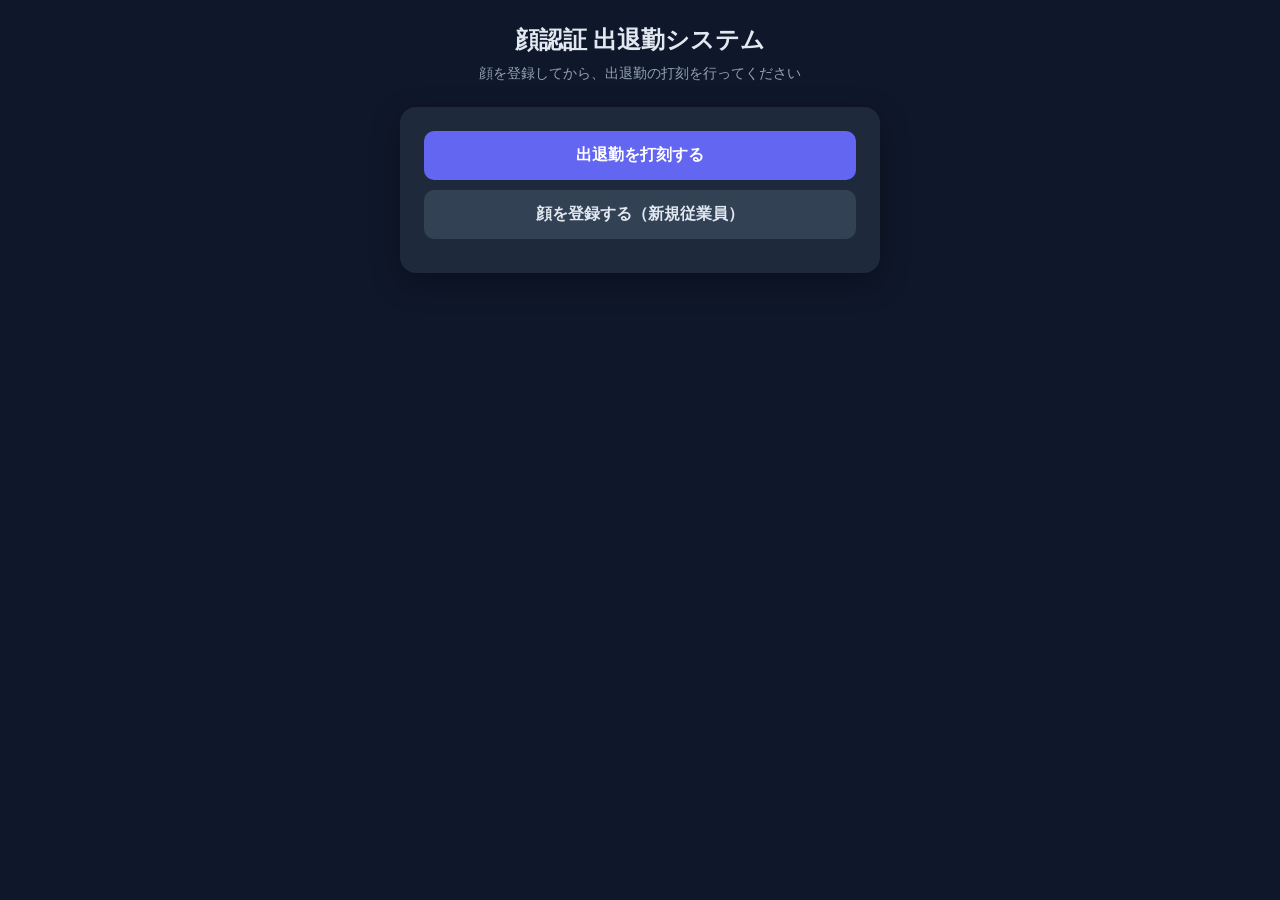
==== index.html @ 72df9106 "Add face-recognition attendance app (face-api.js + Supabase + Vercel)" ====
<!DOCTYPE html>
<html lang="ja">
<head>
<meta charset="UTF-8" />
<meta name="viewport" content="width=device-width, initial-scale=1.0" />
<title>顔認証 出退勤システム</title>
<link rel="stylesheet" href="css/style.css" />
</head>
<body>
  <header>
    <h1>顔認証 出退勤システム</h1>
    <p>顔を登録してから、出退勤の打刻を行ってください</p>
  </header>

  <div class="card">
    <a href="attendance.html" style="text-decoration:none;">
      <button class="btn-primary">出退勤を打刻する</button>
    </a>
    <a href="register.html" style="text-decoration:none;">
      <button class="btn-secondary">顔を登録する（新規従業員）</button>
    </a>
  </div>
</body>
</html>
---- css/style.css ----
* {
  box-sizing: border-box;
}

body {
  margin: 0;
  font-family: -apple-system, BlinkMacSystemFont, "Segoe UI", "Hiragino Sans", sans-serif;
  background: #0f172a;
  color: #e2e8f0;
  min-height: 100vh;
  display: flex;
  flex-direction: column;
  align-items: center;
  padding: 24px 16px;
}

header {
  text-align: center;
  margin-bottom: 24px;
}

header h1 {
  font-size: 1.5rem;
  margin: 0 0 8px;
}

header p {
  color: #94a3b8;
  margin: 0;
  font-size: 0.9rem;
}

.card {
  background: #1e293b;
  border-radius: 16px;
  padding: 24px;
  width: 100%;
  max-width: 480px;
  box-shadow: 0 10px 30px rgba(0, 0, 0, 0.3);
}

.video-wrap {
  position: relative;
  width: 100%;
  aspect-ratio: 4 / 3;
  background: #000;
  border-radius: 12px;
  overflow: hidden;
  margin-bottom: 16px;
}

video, canvas {
  position: absolute;
  top: 0;
  left: 0;
  width: 100%;
  height: 100%;
}

input[type="text"] {
  width: 100%;
  padding: 12px 14px;
  border-radius: 10px;
  border: 1px solid #334155;
  background: #0f172a;
  color: #e2e8f0;
  font-size: 1rem;
  margin-bottom: 12px;
}

button {
  width: 100%;
  padding: 14px;
  border: none;
  border-radius: 10px;
  font-size: 1rem;
  font-weight: 600;
  cursor: pointer;
  margin-bottom: 10px;
  transition: opacity 0.15s;
}

button:disabled {
  opacity: 0.5;
  cursor: not-allowed;
}

.btn-primary {
  background: #6366f1;
  color: white;
}

.btn-secondary {
  background: #334155;
  color: #e2e8f0;
}

.nav-links {
  display: flex;
  gap: 12px;
  width: 100%;
  max-width: 480px;
  margin-top: 16px;
}

.nav-links a {
  flex: 1;
  text-align: center;
  padding: 12px;
  border-radius: 10px;
  background: #1e293b;
  color: #e2e8f0;
  text-decoration: none;
  font-weight: 600;
}

.status {
  min-height: 48px;
  padding: 12px;
  border-radius: 10px;
  background: #0f172a;
  font-size: 0.95rem;
  text-align: center;
  white-space: pre-line;
}

.status.success {
  background: #14532d;
  color: #bbf7d0;
}

.status.error {
  background: #7f1d1d;
  color: #fecaca;
}

.status.info {
  background: #1e3a8a;
  color: #bfdbfe;
}

.log-list {
  margin-top: 16px;
  font-size: 0.85rem;
  color: #94a3b8;
  max-height: 160px;
  overflow-y: auto;
}

.log-list div {
  padding: 6px 0;
  border-bottom: 1px solid #334155;
}
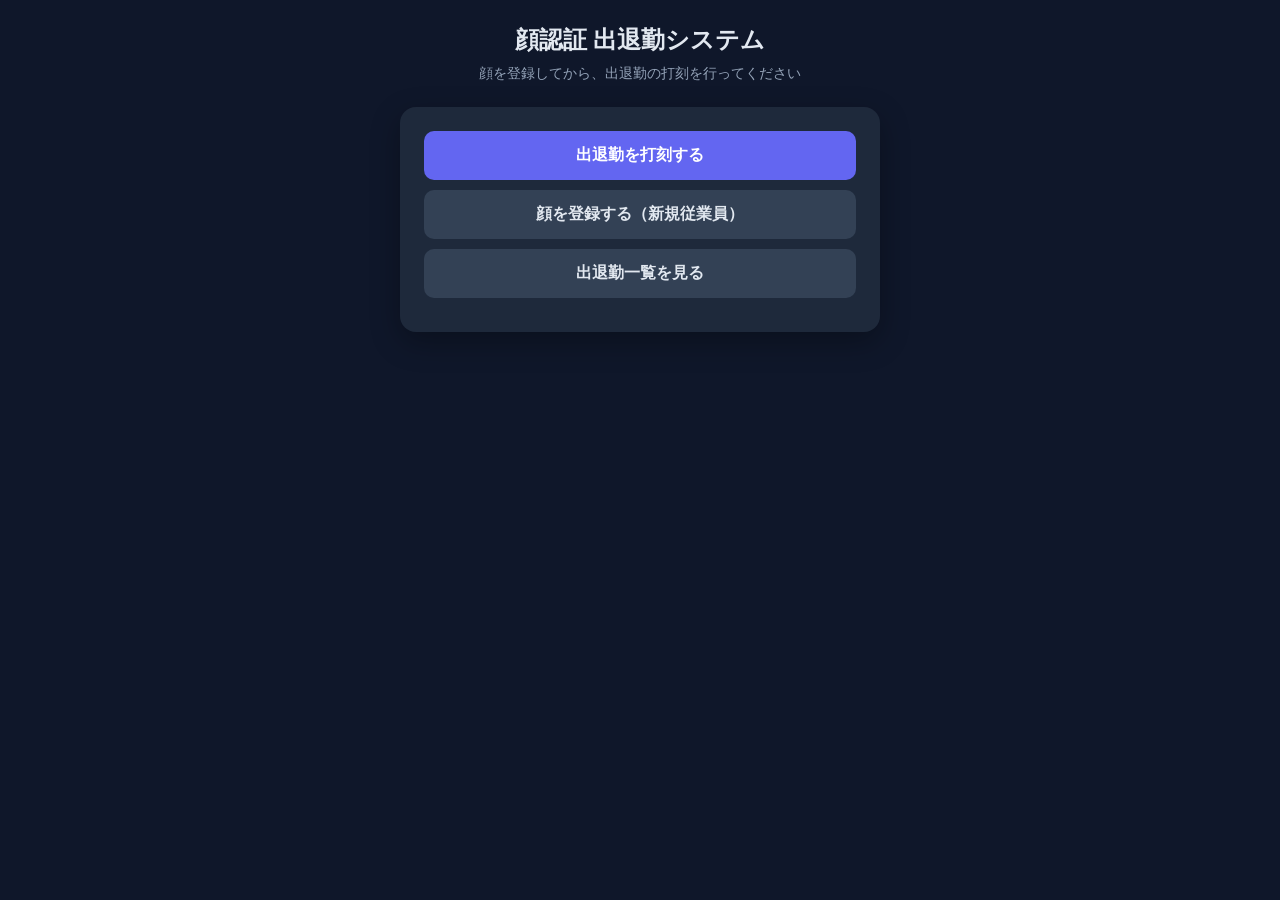
==== commit da4aca19: "Add attendance history page with current status and date filter" ====
--- a/index.html
+++ b/index.html
@@ -19,6 +19,9 @@
     <a href="register.html" style="text-decoration:none;">
       <button class="btn-secondary">顔を登録する（新規従業員）</button>
     </a>
+    <a href="history.html" style="text-decoration:none;">
+      <button class="btn-secondary">出退勤一覧を見る</button>
+    </a>
   </div>
 </body>
 </html>
